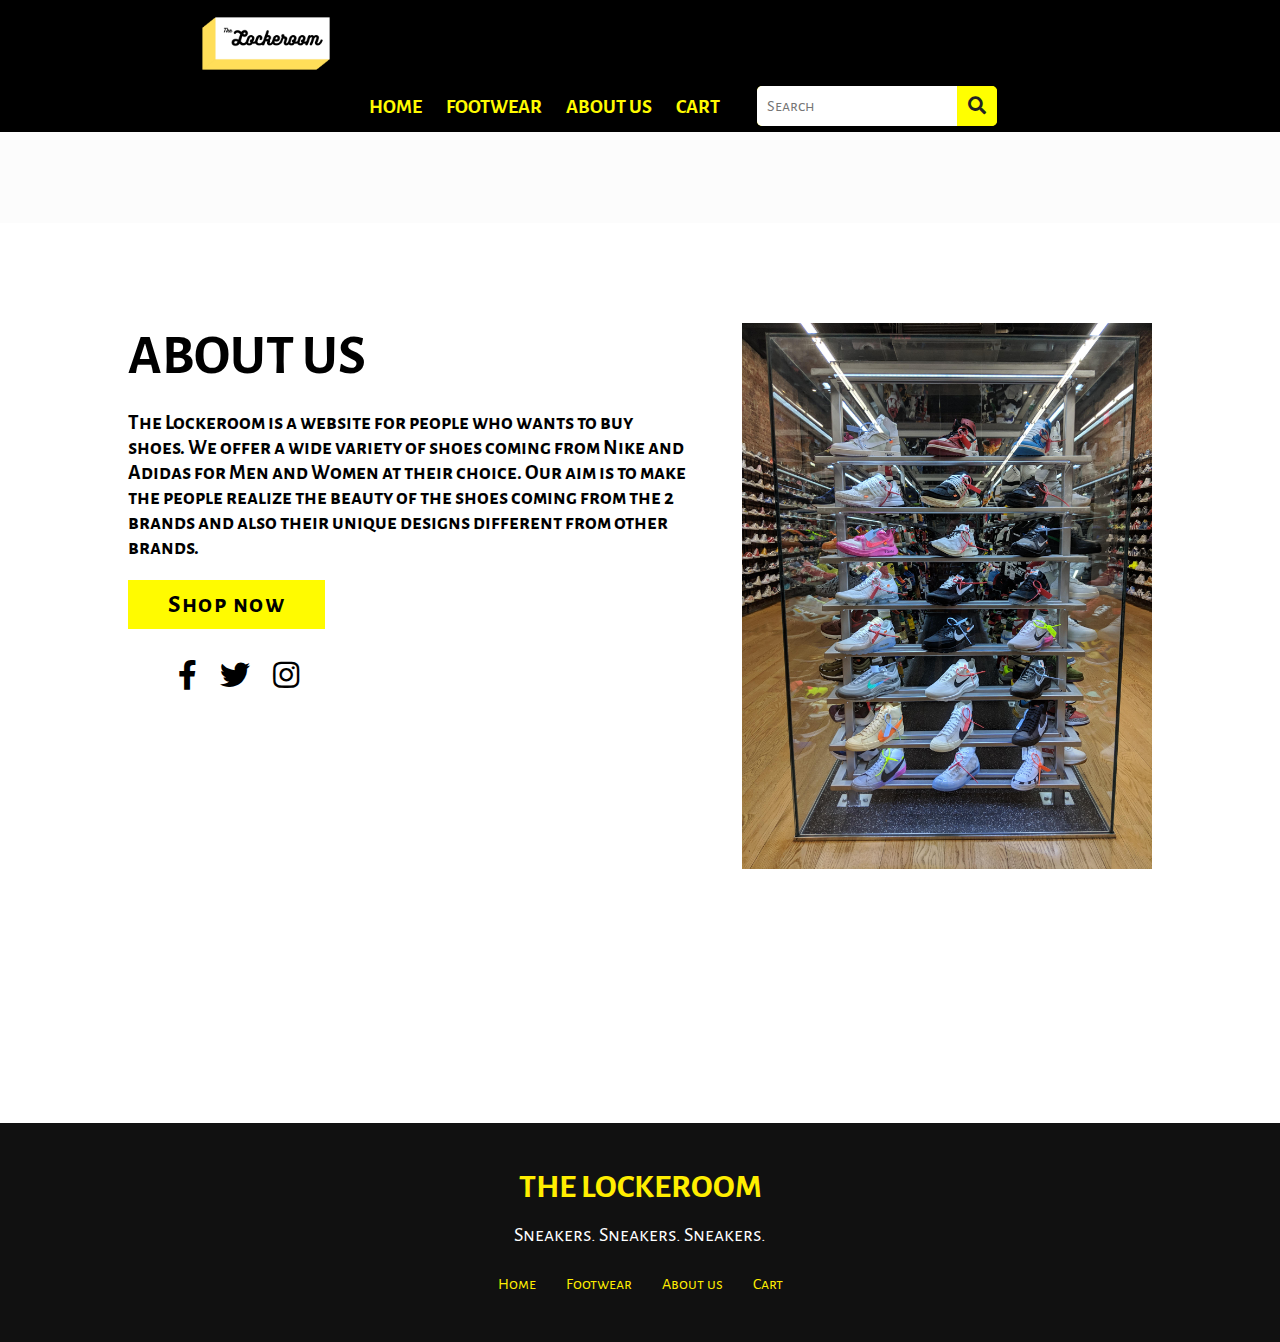
==== aboutus.html @ e7ce9c68 "LV commit 2" ====
<!DOCTYPE html>
<html lang="en">
<head>
    <meta charset="UTF-8">
    <meta http-equiv="X-UA-Compatible" content="IE=edge">
    <meta name="viewport" content="width=device-width, initial-scale=1.0">
    <title>The Lockeroom</title>
    <link rel="stylesheet" href="aboutus.css">
    <link href="https://cdn.jsdelivr.net/npm/bootstrap@5.0.2/dist/css/bootstrap.min.css" rel="stylesheet" integrity="sha384-EVSTQN3/azprG1Anm3QDgpJLIm9Nao0Yz1ztcQTwFspd3yD65VohhpuuCOmLASjC" crossorigin="anonymous">
    <link href="https://fonts.googleapis.com/css2?family=Alegreya+Sans+SC:wght@500&display=swap" rel="stylesheet">
    <link rel="stylesheet" href="https://cdnjs.cloudflare.com/ajax/libs/font-awesome/5.15.4/css/all.min.css" integrity="sha512-1ycn6IcaQQ40/MKBW2W4Rhis/DbILU74C1vSrLJxCq57o941Ym01SwNsOMqvEBFlcgUa6xLiPY/NS5R+E6ztJQ==" crossorigin="anonymous" referrerpolicy="no-referrer" />
   </head>
   <body>
      <nav>
         <ul>
             <div class="logo">
               <a href="index.html">
                 <img src="Images/ALTLOGO.png" width="150" height="75">
            </div>
 
            <li class="btn"><span class="fas fa-bars"></span></li>
            <div class="items">
               <li><a href="index.html">HOME</a></li>
               <li><a href="ProductL.html">FOOTWEAR</a></li>
               <li><a href="aboutus.html">ABOUT US</a></li>
               <li><a href="#">CART</a></li>
            </div>
            <li class="search-icon">
               <input type="search" placeholder="Search">
               <label class="icon">
               <span class="fas fa-search"></span>
               </label>
            </li>
         </ul>
      </nav>
     </br>
 </br>
 </br>
 </br>
      <div>
        <br>

        <div class="section">
         <div class="container">
            <div class="content-section">
               <div class="title">
                  <h1>About Us</h1>
               </div>
               <div class="content">
                  <h3>The Lockeroom is a website for people who wants to buy shoes. We offer a wide variety of shoes coming from  Nike and Adidas for Men and Women at their choice. Our aim is to make the people realize the beauty of the shoes coming from the 2 brands and also their unique designs different from other brands.</p>
                  <div class="button">
                     <a href="ProductL.html">Shop now</a>
                  </div>
               </div>
               <div class="social">
                  <a href=""><i class="fab fa-facebook-f"></i></a>
                  <a href=""><i class="fab fa-twitter"></i></a>
                  <a href=""><i class="fab fa-instagram"></i></a>
               </div>
            </div>
            <div class="image-section">
               <img src="/Images/flightclub.jpg">
            </div>
         </div>
      </div>
   
      <footer>
         <div class="footer-content">
             <!--add all information -->
             <h3>THE LOCKEROOM</h3>
             <p>Sneakers. Sneakers. Sneakers.</p>
 
             <ul class="footer-links">
               <li><a href="index.html">Home</i></a></li>
               <li><a href="ProductL.html">Footwear</i></a></li>
               <li><a href="aboutus.html">About us</i></a></li>
               <li><a href="#">Cart</a></li>
            </ul>

         </div>
     </footer>

      </body>
</html>
---- aboutus.css ----
*{

  margin: 0;
  padding: 0;
  box-sizing: border-box;
  font-family: 'Alegreya Sans SC', sans-serif;
}
nav{
  background: #000000;
  padding: 5px 5px 5px 5px;
  border: 1px solid #000;
  border-left: none;
  border-right: none;
}
nav ul{
  display: flex;
  list-style: none;
  flex-wrap: wrap;
  align-items: center;
  justify-content: center;
}
.logo{
    margin-right: 750px;
    box-align:left;

}
nav ul div.items{
  padding: 0 25px;
  display: inline-flex;
  font-weight: 700;
  font-size: x-large;
  color: #fffb00;
}
nav ul div.items a{
  text-decoration: none;
  font-size: 20px;
  padding: 0 12px;
  color: #fffb00;
}
nav ul div.items a:hover{
  color: rgb(255, 255, 255);
}
nav ul .search-icon{
  height: 40px;
  width: 240px;
  display: flex;
  background: yellow;
  border-radius: 5px;
}
nav ul .search-icon input{
  height: 100%;
  width: 200px;
  border: none;
  outline: none;
  padding: 0 10px;
  color: #000;
  font-size: 16px;
  border-radius: 5px 0 0 5px;
}
nav ul .search-icon .icon{
  height: 100%;
  width: 40px;
  line-height: 40px;
  text-align: center;
  border: 1px solid #fffb00;
  border-radius: 0 5px 5px 0;
  cursor: pointer;
}
nav ul .search-icon .icon:hover{
  background: #000000;
}
nav ul .search-icon .icon span{
  color: #222222;
  font-size: 18px;
}
nav ul li.btn{
  font-size: 29px;
  flex: 1;
  padding: 0 40px;
  display: none;
}
nav ul li.btn span{
  height: 42px;
  width: 42px;
  text-align: center;
  line-height: 42px;
  border: 1px solid #151515;
  border-radius: 5px;
  cursor: pointer;
}
p{
  color: rgb(0, 0, 0);
}

<link href="https://fonts.googleapis.com/css2?family=Alegreya+Sans+SC:wght@500&display=swap" rel="stylesheet">
*{
	margin:0px;
	padding:0px;
	box-sizing: border-box;
	font-family: 'Poppins', sans-serif;
}
.section{
	width: 100%;
	min-height: 100vh;
	background-color: rgb(255, 255, 255);
}
.container{
	width: 80%;
	display: block;
	margin:auto;
	padding-top: 100px;
}
.content-section{
	float: left;
	width: 55%;
}
.image-section{
	float: right;
	width: 40%;
}
.image-section img{
	width: 100%;
	height: auto;
}
.content-section .title{
	text-transform: uppercase;
	font-size: 28px;
}
.content-section .content h3{
	margin-top: 20px;
	color:#000000;
	font-size: 21px;
}
.content-section .content p{
	margin-top: 10px;
	font-family: sans-serif;
	font-size: 18px;
	line-height: 1.5;
}
.content-section .content .button{
	margin-top: 30px;
}
.content-section .content .button a{
	background-color: #fffb00;
	padding:12px 40px;
	text-decoration: none;
	color:rgb(0, 0, 0);
	font-size: 25px;
	letter-spacing: 1.5px;
}
.content-section .content .button a:hover{
	background-color: #000000;
	color:#fff;
}
.content-section .social{
	margin: 40px 40px;
}
.content-section .social i{
	color:#000000;
	font-size: 30px;
	padding:0px 10px;
}
.content-section .social i:hover{
	color:#ffe600;
}
@media screen and (max-width: 768px){
	.container{
	width: 80%;
	display: block;
	margin:auto;
	padding-top:50px;
}
.content-section{
	float:none;
	width:100%;
	display: block;
	margin:auto;
}
.image-section{
	float:none;
	width:100%;
	
}
.image-section img{
	width: 100%;
	height: auto;
	display: block;
	margin:auto;
}
.content-section .title{
	text-align: center;
	font-size: 19px;
}
.content-section .content .button{
	text-align: center;
}
.content-section .content .button a{
	padding:9px 30px;
}
.content-section .social{
	text-align: center;
}
}

*{
	margin: 0;
	padding: 0;
	box-sizing: border-box;
  }
  
  body{
	background: #fcfcfc;
	font-family: sans-serif;
  }
  footer{
	position: absolute;
	bottom: 5;
	left: 0;
	right: 0;
	background: #111;
	height: auto;
	width: 100vw;
	padding-top: 40px;
	color: rgb(255, 238, 0);
  }
  .footer-content{
	display: flex;
	align-items: center;
	justify-content: center;
	flex-direction: column;
	text-align: center;
  }
  .footer-content h3{
	font-size: 2.1rem;
	font-weight: bolder;
	text-transform: capitalize;
	line-height: 3rem;
  }
  .footer-content p{
	max-width: 500px;
	margin: 10px auto;
	line-height: 28px;
	font-size: 20px;
	color: #ffffff;
  }
  .footer-links{
	list-style: none;
	display: flex;
	align-items: center;
	justify-content: center;
	margin: 1rem 0 3rem 0;
  }
  
  .footer-links li{
	margin: 0 10px;
  }
  
  .footer-links a{
	text-decoration: none;
	color: rgb(255, 238, 0);
	padding: 5px;
  }
  
  .footer-links a i{
	font-size: 1.1rem;
	width: 20px;
	transition: color .4s ease;
  }
  
  .footer-links a:hover i{
	color: aqua;
  }
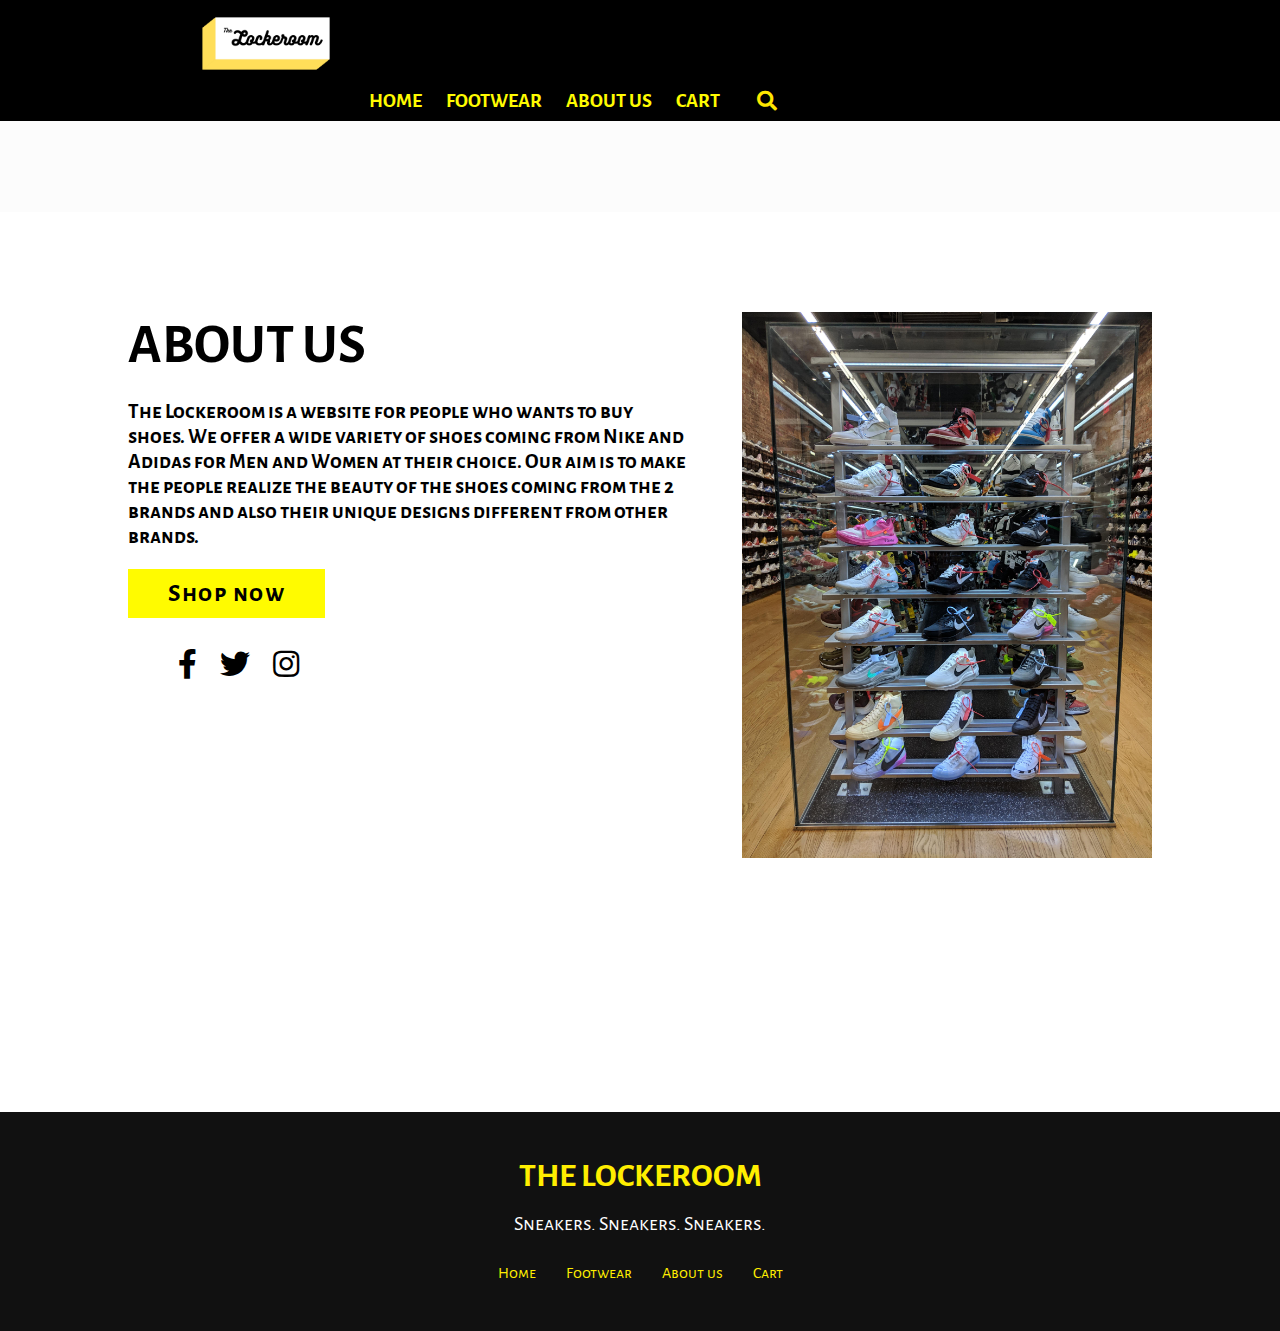
==== commit 178f5af1: "luis commit 2" ====
--- a/aboutus.html
+++ b/aboutus.html
@@ -14,22 +14,21 @@
       <nav>
          <ul>
              <div class="logo">
-               <a href="index.html">
+                 <a href="index.html">
                  <img src="Images/ALTLOGO.png" width="150" height="75">
             </div>
  
-            <li class="btn"><span class="fas fa-bars"></span></li>
             <div class="items">
                <li><a href="index.html">HOME</a></li>
                <li><a href="ProductL.html">FOOTWEAR</a></li>
                <li><a href="aboutus.html">ABOUT US</a></li>
                <li><a href="#">CART</a></li>
             </div>
-            <li class="search-icon">
-               <input type="search" placeholder="Search">
-               <label class="icon">
+               <li class="icon">
+                 <a href="Search.html">
                <span class="fas fa-search"></span>
-               </label>
+                 </a>
+               </li>
             </li>
          </ul>
       </nav>
--- a/aboutus.css
+++ b/aboutus.css
@@ -1,97 +1,60 @@
 *{
 
-  margin: 0;
-  padding: 0;
-  box-sizing: border-box;
-  font-family: 'Alegreya Sans SC', sans-serif;
-}
-nav{
-  background: #000000;
-  padding: 5px 5px 5px 5px;
-  border: 1px solid #000;
-  border-left: none;
-  border-right: none;
-}
-nav ul{
-  display: flex;
-  list-style: none;
-  flex-wrap: wrap;
-  align-items: center;
-  justify-content: center;
-}
-.logo{
-    margin-right: 750px;
-    box-align:left;
-
-}
-nav ul div.items{
-  padding: 0 25px;
-  display: inline-flex;
-  font-weight: 700;
-  font-size: x-large;
-  color: #fffb00;
-}
-nav ul div.items a{
-  text-decoration: none;
-  font-size: 20px;
-  padding: 0 12px;
-  color: #fffb00;
-}
-nav ul div.items a:hover{
-  color: rgb(255, 255, 255);
-}
-nav ul .search-icon{
-  height: 40px;
-  width: 240px;
-  display: flex;
-  background: yellow;
-  border-radius: 5px;
-}
-nav ul .search-icon input{
-  height: 100%;
-  width: 200px;
-  border: none;
-  outline: none;
-  padding: 0 10px;
-  color: #000;
-  font-size: 16px;
-  border-radius: 5px 0 0 5px;
-}
-nav ul .search-icon .icon{
-  height: 100%;
-  width: 40px;
-  line-height: 40px;
-  text-align: center;
-  border: 1px solid #fffb00;
-  border-radius: 0 5px 5px 0;
-  cursor: pointer;
-}
-nav ul .search-icon .icon:hover{
-  background: #000000;
-}
-nav ul .search-icon .icon span{
-  color: #222222;
-  font-size: 18px;
-}
-nav ul li.btn{
-  font-size: 29px;
-  flex: 1;
-  padding: 0 40px;
-  display: none;
-}
-nav ul li.btn span{
-  height: 42px;
-  width: 42px;
-  text-align: center;
-  line-height: 42px;
-  border: 1px solid #151515;
-  border-radius: 5px;
-  cursor: pointer;
-}
+    margin: 0;
+    padding: 0;
+    box-sizing: border-box;
+    font-family: 'Alegreya Sans SC', sans-serif;
+  }
+  nav{
+    background: #000000;
+    padding: 5px 5px 5px 5px;
+    border: 1px solid #000;
+    border-left: none;
+    border-right: none;
+  }
+  nav ul{
+    display: flex;
+    list-style: none;
+    flex-wrap: wrap;
+    align-items: center;
+    justify-content: center;
+  }
+  .logo{
+      margin-right: 750px;
+      box-align:left;
+
+  }
+  nav ul div.items{
+    padding: 0 25px;
+    display: inline-flex;
+    font-weight: 700;
+    font-size: x-large;
+    color: #fffb00;
+  }
+  nav ul div.items a{
+    text-decoration: none;
+    font-size: 20px;
+    padding: 0 12px;
+    color: #fffb00;
+  }
+  nav ul div.items a:hover{
+    color: rgb(255, 255, 255);
+  }
+  nav ul .icon{
+    height: 20px;
+    width: 240px;
+    display: flex;
+    background: rgb(0, 0, 0);
+    border-radius: 5px;
+  }
+  nav ul .icon span{
+    color: #ffe600;
+    font-size: 20px;
+  }
 p{
-  color: rgb(0, 0, 0);
-}
-
+    color: rgb(0, 0, 0);
+    text-decoration: none;
+}
 <link href="https://fonts.googleapis.com/css2?family=Alegreya+Sans+SC:wght@500&display=swap" rel="stylesheet">
 *{
 	margin:0px;
@@ -219,7 +182,7 @@
 	right: 0;
 	background: #111;
 	height: auto;
-	width: 100vw;
+	width: 100%;
 	padding-top: 40px;
 	color: rgb(255, 238, 0);
   }
